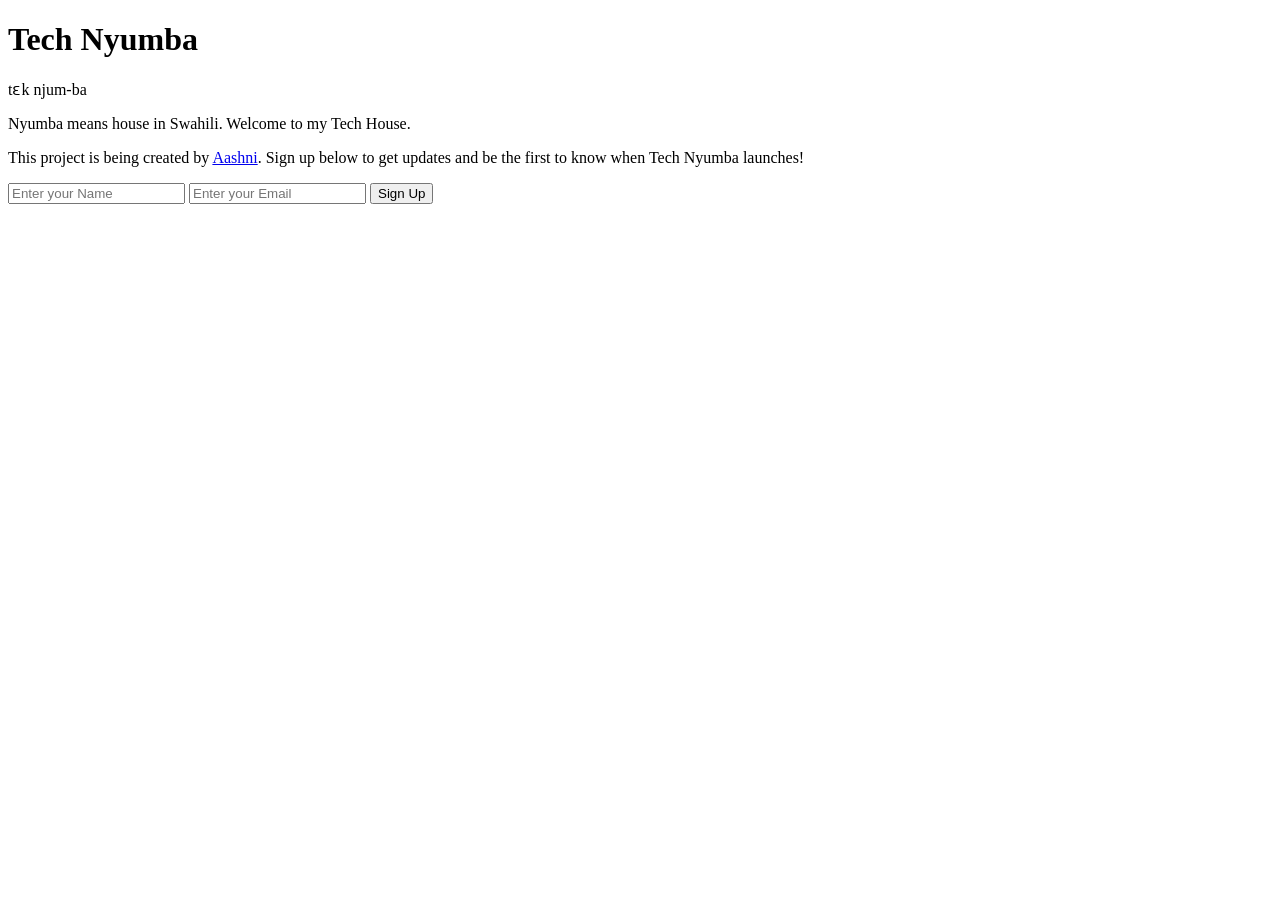
==== index.html @ 2f36c086 "Create index.html" ====
<!DOCTYPE html>
<html class="no-js" lang="zxx">
  <head>
    <meta charset="utf-8" />
    <meta http-equiv="x-ua-compatible" content="ie=edge" />
    <title>Tech Nyumba | Created by Aashni</title>
    <meta name="description" content="" />
    <meta name="viewport" content="width=device-width, initial-scale=1" />

    <!-- CSS here -->
    <link rel="stylesheet" href="style.css" />
  </head>
  <body>
    <div class="container">
      <div class="content">
        <div class="header">
          <h1>Tech Nyumba</h1>
          <div class="subtitle">tɛk njum-ba</div>
          <p>
            <italic>Nyumba</italic> means house in Swahili. Welcome to my Tech
            House.
          </p>
          <p>
            This project is being created by
            <a
              href="https://aashni.me"
              target="_blank"
              rel="noopener noreferrer"
              >Aashni</a
            >. Sign up below to get updates and be the first to know when Tech
            Nyumba launches!
          </p>
        </div>
        <div class="form">
          <form>
            <input
              class="form-control valid"
              name="name"
              id="name"
              type="text"
              onfocus="this.placeholder = ''"
              onblur="this.placeholder = 'Enter your Name'"
              placeholder="Enter your Name"
            />
            <input
              class="form-control valid"
              name="email"
              id="email"
              type="email"
              onfocus="this.placeholder = ''"
              onblur="this.placeholder = 'Enter your Email'"
              placeholder="Enter your Email"
            />
            <button type="submit" class="button button-contactForm boxed-btn">
              Sign Up
            </button>
          </form>
        </div>
      </div>
    </div>
  </body>
</html>
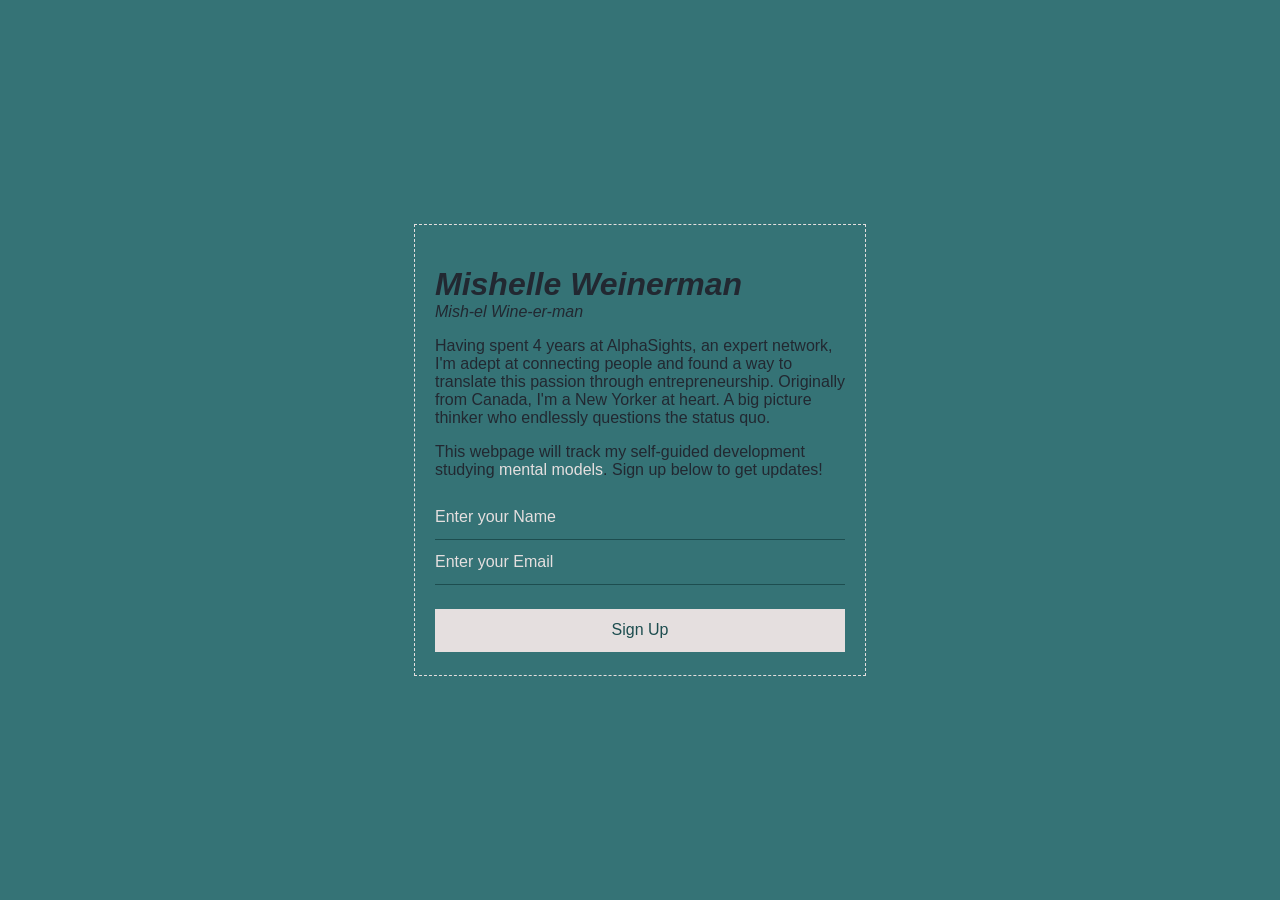
==== commit b5a8675e: "Update index.html" ====
--- a/index.html
+++ b/index.html
@@ -3,7 +3,7 @@
   <head>
     <meta charset="utf-8" />
     <meta http-equiv="x-ua-compatible" content="ie=edge" />
-    <title>Tech Nyumba | Created by Aashni</title>
+    <title>Mishelle Weinerman's Blog</title>
     <meta name="description" content="" />
     <meta name="viewport" content="width=device-width, initial-scale=1" />
 
@@ -14,21 +14,21 @@
     <div class="container">
       <div class="content">
         <div class="header">
-          <h1>Tech Nyumba</h1>
-          <div class="subtitle">tɛk njum-ba</div>
+          <h1>Mishelle Weinerman</h1>
+          <div class="subtitle">Mish-el Wine-er-man</div>
           <p>
-            <italic>Nyumba</italic> means house in Swahili. Welcome to my Tech
-            House.
+            Having spent 4 years at AlphaSights, an expert network, I'm adept at connecting people and found a way to translate this passion through entrepreneurship.
+            
+            Originally from Canada, I'm a New Yorker at heart. A big picture thinker who endlessly questions the status quo. 
           </p>
           <p>
-            This project is being created by
+            This webpage will track my self-guided development studying
             <a
-              href="https://aashni.me"
+              href="https://fs.blog/mental-models/"
               target="_blank"
               rel="noopener noreferrer"
-              >Aashni</a
-            >. Sign up below to get updates and be the first to know when Tech
-            Nyumba launches!
+              >mental models</a
+            >. Sign up below to get updates!
           </p>
         </div>
         <div class="form">
--- a/style.css
+++ b/style.css
@@ -0,0 +1,87 @@
+body {
+  background-color: #357376;
+  margin: none;
+  padding: none;
+  color: #222831;
+  font-family: -apple-system, BlinkMacSystemFont, "Segoe UI", Roboto, Helvetica,
+    Arial, sans-serif, "Apple Color Emoji", "Segoe UI Emoji", "Segoe UI Symbol";
+}
+
+.container {
+  background-color: #357376;
+  width: 450px;
+  height: 450px;
+  position: absolute;
+  left: 50%;
+  top: 50%;
+  transform: translate(-50%, -50%);
+  border: 1px dashed #e5dfdf;
+}
+
+.content {
+  padding: 10px;
+  margin: 10px;
+}
+
+.header {
+  background-color: #357376;
+}
+
+.header h1 {
+  font-style: italic;
+  margin-bottom: 0px;
+}
+
+.subtitle {
+  font-style: italic;
+}
+
+.form {
+  background-color: #357376;
+  width: 100%;
+}
+
+input:focus,
+select:focus,
+textarea:focus,
+button:focus {
+  outline: none;
+}
+
+label,
+input {
+  display: block;
+  width: 100%;
+  background-color: #357376;
+  border: none;
+  border-bottom: 1px #1d4d4f solid;
+}
+
+label {
+  margin-top: 0.5rem;
+}
+
+::placeholder {
+  color: #e5dfdf;
+}
+
+input {
+  font-size: 1rem;
+  padding: 0.8rem 0em;
+}
+
+button {
+  background: #e5dfdf;
+  color: #1d4d4f;
+  display: block;
+  border: none;
+  width: 100%;
+  font-size: 1rem;
+  padding: 0.8rem;
+  margin-top: 1.5rem;
+}
+
+a {
+  color: #e5dfdf;
+  text-decoration: none;
+}
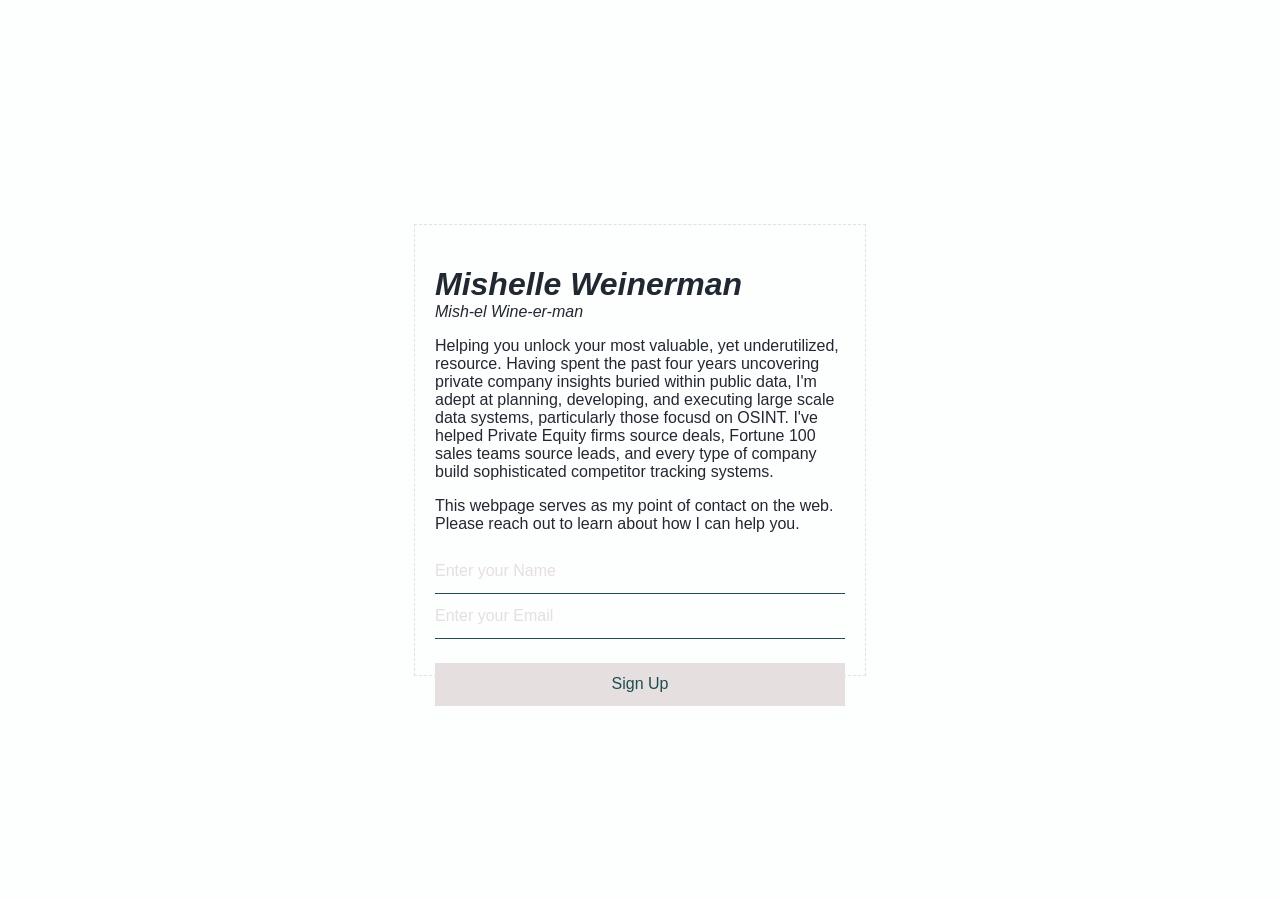
==== commit e8901285: "Update index.html Updated with new wording" ====
--- a/index.html
+++ b/index.html
@@ -3,7 +3,7 @@
   <head>
     <meta charset="utf-8" />
     <meta http-equiv="x-ua-compatible" content="ie=edge" />
-    <title>Mishelle Weinerman's Blog</title>
+    <title>Mishelle Weinerman</title>
     <meta name="description" content="" />
     <meta name="viewport" content="width=device-width, initial-scale=1" />
 
@@ -17,18 +17,13 @@
           <h1>Mishelle Weinerman</h1>
           <div class="subtitle">Mish-el Wine-er-man</div>
           <p>
-            Having spent 4 years at AlphaSights, an expert network, I'm adept at connecting people and found a way to translate this passion through entrepreneurship.
+            Helping you unlock your most valuable, yet underutilized, resource.
             
-            Originally from Canada, I'm a New Yorker at heart. A big picture thinker who endlessly questions the status quo. 
+            Having spent the past four years uncovering private company insights buried within public data, I'm adept at planning, developing, and executing large scale data systems, particularly those focusd on OSINT.
+            I've helped Private Equity firms source deals, Fortune 100 sales teams source leads, and every type of company build sophisticated competitor tracking systems.   
           </p>
           <p>
-            This webpage will track my self-guided development studying
-            <a
-              href="https://fs.blog/mental-models/"
-              target="_blank"
-              rel="noopener noreferrer"
-              >mental models</a
-            >. Sign up below to get updates!
+            This webpage serves as my point of contact on the web. Please reach out to learn about how I can help you.
           </p>
         </div>
         <div class="form">
--- a/style.css
+++ b/style.css
@@ -1,5 +1,5 @@
 body {
-  background-color: #357376;
+  background-color: #FDFEFE;
   margin: none;
   padding: none;
   color: #222831;
@@ -8,7 +8,7 @@
 }
 
 .container {
-  background-color: #357376;
+  background-color: #FDFEFE;
   width: 450px;
   height: 450px;
   position: absolute;
@@ -24,7 +24,7 @@
 }
 
 .header {
-  background-color: #357376;
+  background-color: #FDFEFE;
 }
 
 .header h1 {
@@ -37,7 +37,7 @@
 }
 
 .form {
-  background-color: #357376;
+  background-color: #FDFEFE;
   width: 100%;
 }
 
@@ -52,7 +52,7 @@
 input {
   display: block;
   width: 100%;
-  background-color: #357376;
+  background-color: #FDFEFE;
   border: none;
   border-bottom: 1px #1d4d4f solid;
 }
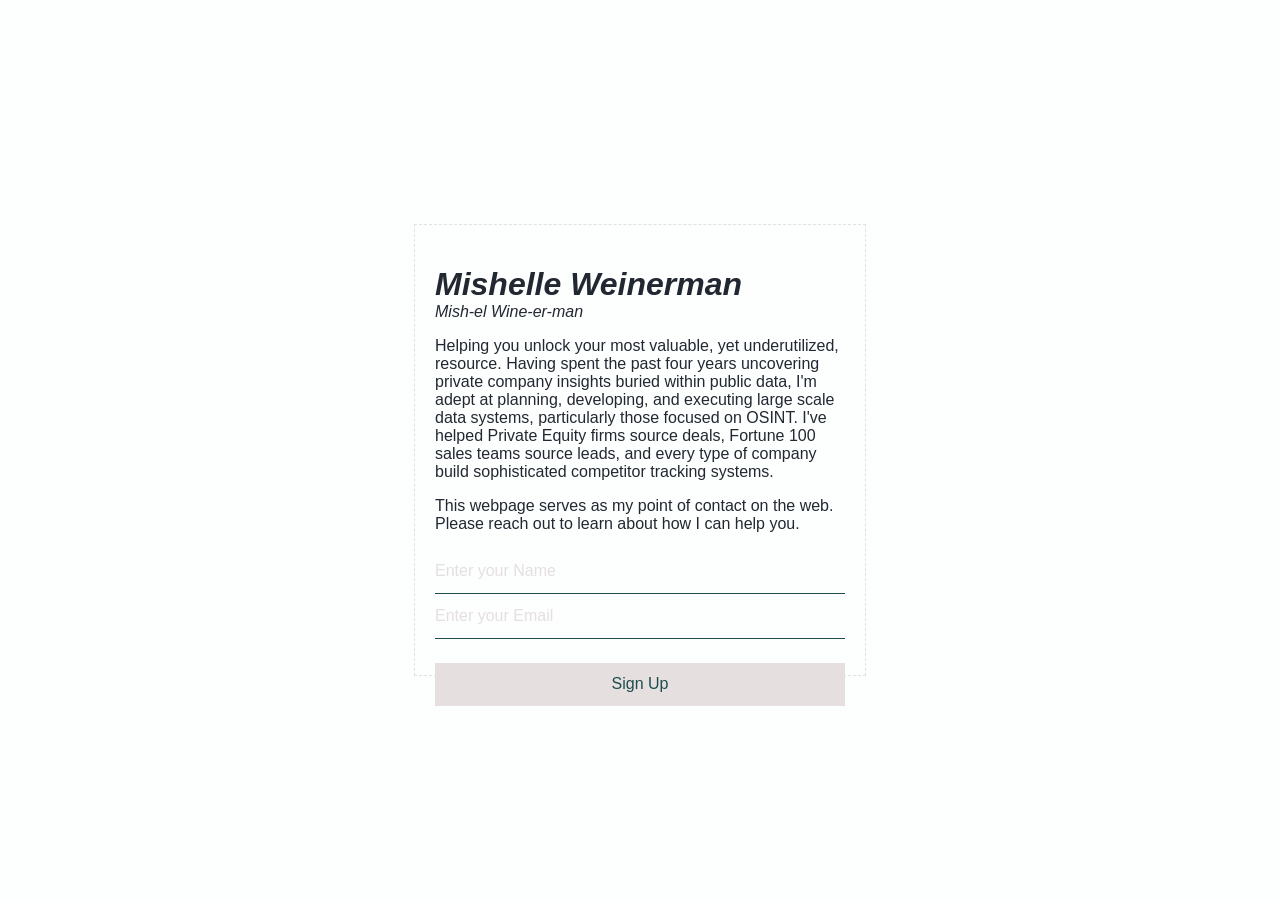
==== commit f8598141: "Fix bio typo, wire up contact form, add context files - Correct 'focusd' -> 'focused' in the bio - W" ====
--- a/index.html
+++ b/index.html
@@ -19,7 +19,7 @@
           <p>
             Helping you unlock your most valuable, yet underutilized, resource.
             
-            Having spent the past four years uncovering private company insights buried within public data, I'm adept at planning, developing, and executing large scale data systems, particularly those focusd on OSINT.
+            Having spent the past four years uncovering private company insights buried within public data, I'm adept at planning, developing, and executing large scale data systems, particularly those focused on OSINT.
             I've helped Private Equity firms source deals, Fortune 100 sales teams source leads, and every type of company build sophisticated competitor tracking systems.   
           </p>
           <p>
@@ -27,12 +27,13 @@
           </p>
         </div>
         <div class="form">
-          <form>
+          <form id="contact-form">
             <input
               class="form-control valid"
               name="name"
               id="name"
               type="text"
+              required
               onfocus="this.placeholder = ''"
               onblur="this.placeholder = 'Enter your Name'"
               placeholder="Enter your Name"
@@ -42,6 +43,7 @@
               name="email"
               id="email"
               type="email"
+              required
               onfocus="this.placeholder = ''"
               onblur="this.placeholder = 'Enter your Email'"
               placeholder="Enter your Email"
@@ -50,8 +52,46 @@
               Sign Up
             </button>
           </form>
+          <p id="form-status" class="form-status" role="status" aria-live="polite"></p>
         </div>
       </div>
     </div>
+
+    <!-- JS here -->
+    <script>
+      (function () {
+        var form = document.getElementById("contact-form");
+        var status = document.getElementById("form-status");
+        var CONTACT_EMAIL = "mishelle@auxinsights.com";
+
+        form.addEventListener("submit", function (event) {
+          event.preventDefault();
+
+          var name = document.getElementById("name").value.trim();
+          var email = document.getElementById("email").value.trim();
+
+          if (!name || !email) {
+            status.textContent = "Please enter your name and email.";
+            return;
+          }
+
+          var subject = "Website inquiry from " + name;
+          var body =
+            "Name: " + name + "\nEmail: " + email + "\n\nMessage:\n";
+
+          window.location.href =
+            "mailto:" +
+            CONTACT_EMAIL +
+            "?subject=" +
+            encodeURIComponent(subject) +
+            "&body=" +
+            encodeURIComponent(body);
+
+          status.textContent =
+            "Thanks, " + name + "! Your email app should open to finish sending.";
+          form.reset();
+        });
+      })();
+    </script>
   </body>
 </html>
--- a/style.css
+++ b/style.css
@@ -81,6 +81,13 @@
   margin-top: 1.5rem;
 }
 
+.form-status {
+  color: #1d4d4f;
+  font-size: 0.85rem;
+  min-height: 1.2rem;
+  margin-top: 0.75rem;
+}
+
 a {
   color: #e5dfdf;
   text-decoration: none;
